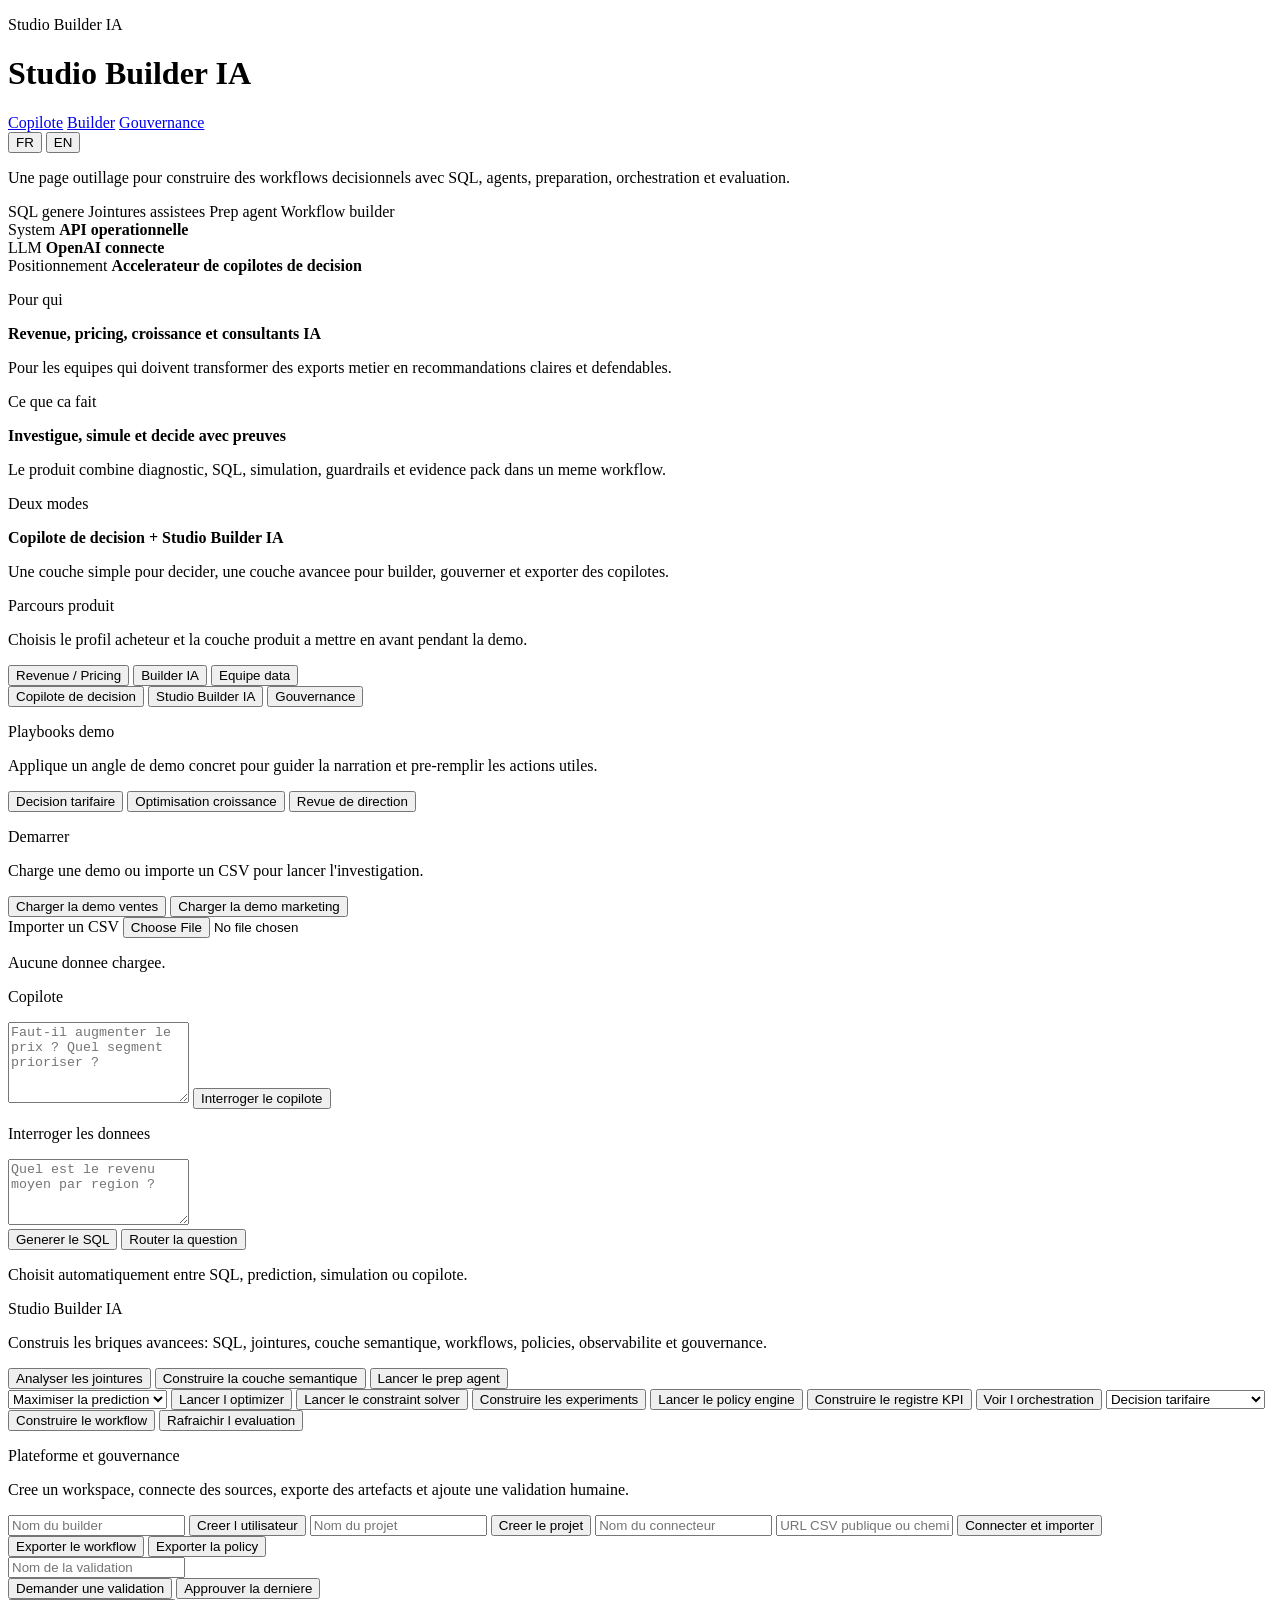
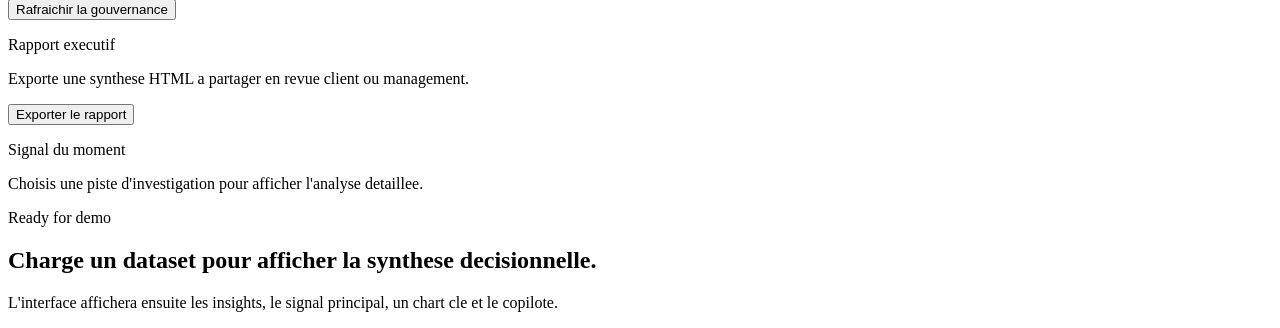
==== app/web/builder.html @ 944411c5 "Serve dedicated HTML pages for each product route" ====
<!doctype html>
<html lang="fr">
  <head>
    <meta charset="utf-8" />
    <meta name="viewport" content="width=device-width, initial-scale=1" />
    <title>AI Data Investigator</title>
    <link rel="preconnect" href="https://fonts.googleapis.com" />
    <link rel="preconnect" href="https://fonts.gstatic.com" crossorigin />
    <link href="https://fonts.googleapis.com/css2?family=Space+Grotesk:wght@400;500;700&family=IBM+Plex+Mono:wght@400;500;600&display=swap" rel="stylesheet" />
    <link rel="stylesheet" href="/static/styles.css" />
    <script src="https://cdn.plot.ly/plotly-2.35.2.min.js"></script>
  </head>
  <body data-page="builder">
    <div class="ambient ambient-a"></div>
    <div class="ambient ambient-b"></div>
    <div class="app-shell">
      <header class="hero">
        <div class="hero-top">
          <div>
            <p class="eyebrow" id="hero-eyebrow">Studio Builder IA</p>
            <h1 id="hero-title">Studio Builder IA</h1>
          </div>
          <div class="hero-top-actions">
            <nav class="page-nav" aria-label="Navigation produit">
              <a id="nav-decision" class="page-nav-link" href="/decision">Copilote</a>
              <a id="nav-builder" class="page-nav-link" href="/builder">Builder</a>
              <a id="nav-governance" class="page-nav-link" href="/gouvernance">Gouvernance</a>
            </nav>
            <div class="lang-switch">
              <button id="lang-fr" class="ghost-btn active" type="button">FR</button>
              <button id="lang-en" class="ghost-btn" type="button">EN</button>
            </div>
          </div>
        </div>
        <p id="hero-copy" class="hero-copy">
          Une page outillage pour construire des workflows decisionnels avec SQL, agents, preparation, orchestration et evaluation.
        </p>
        <div class="pill-row hero-pill-row">
          <span id="hero-usecase-1" class="pill">SQL genere</span>
          <span id="hero-usecase-2" class="pill">Jointures assistees</span>
          <span id="hero-usecase-3" class="pill">Prep agent</span>
          <span id="hero-usecase-4" class="pill">Workflow builder</span>
        </div>
        <div id="hero-band" class="hero-band">
          <div class="hero-chip">
            <span class="small-meta" id="band-status-label">System</span>
            <strong id="band-status-value">API operationnelle</strong>
          </div>
          <div class="hero-chip">
            <span class="small-meta" id="band-llm-label">LLM</span>
            <strong id="band-llm-value">OpenAI connecte</strong>
          </div>
          <div class="hero-chip">
            <span class="small-meta" id="band-mode-label">Positionnement</span>
            <strong id="band-mode-value">Accelerateur de copilotes de decision</strong>
          </div>
        </div>
        <div class="positioning-grid">
          <article class="positioning-card">
            <p class="small-meta" id="positioning-audience-kicker">Pour qui</p>
            <strong id="positioning-audience-title">Revenue, pricing, croissance et consultants IA</strong>
            <p id="positioning-audience-copy" class="panel-copy">
              Pour les equipes qui doivent transformer des exports metier en recommandations claires et defendables.
            </p>
          </article>
          <article class="positioning-card">
            <p class="small-meta" id="positioning-value-kicker">Ce que ca fait</p>
            <strong id="positioning-value-title">Investigue, simule et decide avec preuves</strong>
            <p id="positioning-value-copy" class="panel-copy">
              Le produit combine diagnostic, SQL, simulation, guardrails et evidence pack dans un meme workflow.
            </p>
          </article>
          <article class="positioning-card">
            <p class="small-meta" id="positioning-mode-kicker">Deux modes</p>
            <strong id="positioning-mode-title">Copilote de decision + Studio Builder IA</strong>
            <p id="positioning-mode-copy" class="panel-copy">
              Une couche simple pour decider, une couche avancee pour builder, gouverner et exporter des copilotes.
            </p>
          </article>
        </div>
      </header>

      <section id="workflow-strip" class="workflow-strip">
        <div id="workflow-steps" class="workflow-steps"></div>
      </section>

      <div class="layout">
        <aside class="control-panel">
          <div id="persona-panel" class="panel-card">
            <p class="panel-title" id="persona-title">Parcours produit</p>
            <p class="panel-copy" id="persona-copy">Choisis le profil acheteur et la couche produit a mettre en avant pendant la demo.</p>
            <div class="button-stack">
              <div class="mode-chip-row">
                <button id="persona-revenue" class="ghost-btn active" type="button">Revenue / Pricing</button>
                <button id="persona-builder" class="ghost-btn" type="button">Builder IA</button>
                <button id="persona-analytics" class="ghost-btn" type="button">Equipe data</button>
              </div>
              <div id="surface-mode-row" class="mode-chip-row">
                <button id="surface-decision" class="ghost-btn active" type="button">Copilote de decision</button>
                <button id="surface-builder" class="ghost-btn" type="button">Studio Builder IA</button>
                <button id="surface-governance" class="ghost-btn" type="button">Gouvernance</button>
              </div>
            </div>
            <div id="persona-brief" class="answer-card"></div>
          </div>

          <div id="playbook-panel" class="panel-card">
            <p class="panel-title" id="playbook-title">Playbooks demo</p>
            <p class="panel-copy" id="playbook-copy">Applique un angle de demo concret pour guider la narration et pre-remplir les actions utiles.</p>
            <div class="button-stack">
              <button id="playbook-pricing" class="secondary-btn" type="button">Decision tarifaire</button>
              <button id="playbook-growth" class="ghost-btn" type="button">Optimisation croissance</button>
              <button id="playbook-exec" class="ghost-btn" type="button">Revue de direction</button>
            </div>
          </div>

          <div id="controls-panel" class="panel-card">
            <p class="panel-title" id="controls-title">Demarrer</p>
            <p class="panel-copy" id="controls-copy">Charge une demo ou importe un CSV pour lancer l'investigation.</p>
            <div class="button-stack">
              <button id="load-sales" class="primary-btn" type="button">Charger la demo ventes</button>
              <button id="load-marketing" class="secondary-btn" type="button">Charger la demo marketing</button>
            </div>
            <label class="upload-label" id="upload-label" for="file-input">Importer un CSV</label>
            <input id="file-input" type="file" accept=".csv" />
            <p id="status" class="status-line">Aucune donnee chargee.</p>
          </div>

          <div id="copilot-panel" class="panel-card">
            <p class="panel-title" id="copilot-title">Copilote</p>
            <textarea id="question-input" rows="5" placeholder="Faut-il augmenter le prix ? Quel segment prioriser ?"></textarea>
            <button id="ask-copilot" class="primary-btn" type="button">Interroger le copilote</button>
          </div>

          <div id="query-panel" class="panel-card">
            <p class="panel-title" id="query-title">Interroger les donnees</p>
            <textarea id="sql-question-input" rows="4" placeholder="Quel est le revenu moyen par region ?"></textarea>
            <div class="button-stack">
              <button id="run-sql-query" class="secondary-btn" type="button">Generer le SQL</button>
              <button id="route-query" class="ghost-btn" type="button">Router la question</button>
            </div>
            <p id="query-router-copy" class="panel-copy">Choisit automatiquement entre SQL, prediction, simulation ou copilote.</p>
          </div>

          <div id="builder-panel" class="panel-card">
            <p class="panel-title" id="builder-studio-title">Studio Builder IA</p>
            <p class="panel-copy" id="builder-studio-copy">Construis les briques avancees: SQL, jointures, couche semantique, workflows, policies, observabilite et gouvernance.</p>
            <div class="button-stack">
              <button id="run-join-assistant" class="secondary-btn" type="button">Analyser les jointures</button>
              <button id="run-semantic-layer" class="ghost-btn" type="button">Construire la couche semantique</button>
              <button id="run-prep-agent" class="ghost-btn" type="button">Lancer le prep agent</button>
            </div>
            <select id="optimizer-objective-select">
              <option value="maximize_prediction">Maximiser la prediction</option>
              <option value="maximize_efficiency">Maximiser l efficience</option>
            </select>
            <button id="run-quant-optimizer" class="secondary-btn" type="button">Lancer l optimizer</button>
            <button id="run-constraint-solver" class="ghost-btn" type="button">Lancer le constraint solver</button>
            <button id="run-experiment-designer" class="ghost-btn" type="button">Construire les experiments</button>
            <button id="run-policy-engine" class="ghost-btn" type="button">Lancer le policy engine</button>
            <button id="run-semantic-kpi-registry" class="ghost-btn" type="button">Construire le registre KPI</button>
            <button id="run-orchestration-view" class="ghost-btn" type="button">Voir l orchestration</button>
            <select id="workflow-goal-select">
              <option value="pricing_decision">Decision tarifaire</option>
              <option value="diagnosis">Diagnostic</option>
              <option value="marketing_optimization">Optimisation marketing</option>
              <option value="segment_prioritization">Priorisation segment</option>
            </select>
            <button id="run-workflow-builder" class="primary-btn" type="button">Construire le workflow</button>
            <button id="run-evaluation-console" class="ghost-btn" type="button">Rafraichir l evaluation</button>
          </div>

          <div id="platform-panel" class="panel-card">
            <p class="panel-title" id="platform-title">Plateforme et gouvernance</p>
            <p class="panel-copy" id="platform-copy">Cree un workspace, connecte des sources, exporte des artefacts et ajoute une validation humaine.</p>
            <input id="workspace-owner-input" type="text" placeholder="Nom du builder" />
            <button id="create-user" class="ghost-btn" type="button">Creer l utilisateur</button>
            <input id="project-name-input" type="text" placeholder="Nom du projet" />
            <button id="create-project" class="ghost-btn" type="button">Creer le projet</button>
            <input id="connector-name-input" type="text" placeholder="Nom du connecteur" />
            <input id="connector-url-input" type="text" placeholder="URL CSV publique ou chemin sqlite" />
            <button id="connect-import-csv" class="secondary-btn" type="button">Connecter et importer</button>
            <div class="button-stack">
              <button id="export-workflow-artifact" class="ghost-btn" type="button">Exporter le workflow</button>
              <button id="export-policy-artifact" class="ghost-btn" type="button">Exporter la policy</button>
            </div>
            <input id="approval-title-input" type="text" placeholder="Nom de la validation" />
            <div class="button-stack">
              <button id="request-approval" class="ghost-btn" type="button">Demander une validation</button>
              <button id="approve-latest" class="ghost-btn" type="button">Approuver la derniere</button>
            </div>
            <button id="refresh-platform" class="ghost-btn" type="button">Rafraichir la gouvernance</button>
          </div>

          <div id="export-panel" class="panel-card">
            <p class="panel-title" id="export-title">Rapport executif</p>
            <p class="panel-copy" id="export-copy">Exporte une synthese HTML a partager en revue client ou management.</p>
            <button id="export-report" class="secondary-btn" type="button">Exporter le rapport</button>
          </div>

          <div id="analysis-panel" class="panel-card">
            <p class="panel-title" id="analysis-title">Signal du moment</p>
            <div id="focused-analysis" class="stack">
              <div class="answer-card" id="focused-analysis-empty">Choisis une piste d'investigation pour afficher l'analyse detaillee.</div>
            </div>
          </div>
        </aside>

        <main class="content">
          <section id="empty-state" class="panel-card empty-state">
            <p class="eyebrow" id="empty-eyebrow">Ready for demo</p>
            <h2 id="empty-title">Charge un dataset pour afficher la synthese decisionnelle.</h2>
            <p id="empty-copy">
              L'interface affichera ensuite les insights, le signal principal, un chart cle et le copilote.
            </p>
          </section>

          <section id="dashboard-tabs" class="dashboard-tabs" hidden>
            <div id="dashboard-tab-group" class="dashboard-tab-group">
              <button id="dashboard-tab-decision" class="ghost-btn active" type="button">Copilote de decision</button>
              <button id="dashboard-tab-builder" class="ghost-btn" type="button">Studio Builder IA</button>
              <button id="dashboard-tab-governance" class="ghost-btn" type="button">Gouvernance</button>
            </div>
            <div id="dashboard-mode-summary" class="dashboard-mode-summary">
              <span class="small-meta" id="dashboard-mode-label">Vue active</span>
              <strong id="dashboard-mode-title">Copilote de decision</strong>
              <p id="dashboard-mode-copy" class="panel-copy">Vue dirigeant pour comprendre quoi faire, pourquoi, et avec quel niveau de confiance.</p>
            </div>
          </section>

          <section id="content-tabs" class="content-tabs" hidden></section>

          <section id="dashboard" class="dashboard" hidden>
            <section id="section-decision-summary" class="decision-shell surface-decision">
              <div class="section-head">
                <p class="eyebrow" id="decision-kicker">Synthese de decision</p>
                <h2 id="decision-title">Synthese decisionnelle</h2>
                <p id="decision-subtitle" class="section-copy">
                  Les 5 messages a retenir pour comprendre quoi faire, pourquoi, et avec quel niveau de confiance.
                </p>
              </div>
              <div id="decision-cards" class="decision-grid"></div>
            </section>

            <section id="section-confidence" class="panel-card surface-decision">
              <div class="section-head">
                <p class="eyebrow" id="confidence-kicker">Confiance</p>
                <h2 id="confidence-title">Confiance et limites</h2>
              </div>
              <div id="confidence-grid" class="confidence-grid"></div>
            </section>

            <section id="section-snapshot" class="panel-card surface-decision surface-builder surface-governance">
              <div class="section-head">
                <p class="eyebrow" id="snapshot-kicker">Vue business</p>
                <h2 id="snapshot-title">Vue d'ensemble</h2>
              </div>
              <div id="dataset-metrics" class="metric-grid"></div>
              <details class="details-block">
                <summary id="preview-summary">Apercu des donnees</summary>
                <div class="table-wrap">
                  <table id="preview-table"></table>
                </div>
              </details>
            </section>

            <section id="section-insights" class="panel-card surface-decision">
              <div class="section-head">
                <p class="eyebrow" id="insights-kicker">Ce qui compte maintenant</p>
                <h2 id="insights-title">Insights prioritaires</h2>
              </div>
              <div id="insights-grid" class="insight-grid"></div>
            </section>

            <section id="section-suggestions" class="panel-card surface-decision">
              <div class="section-head">
                <p class="eyebrow" id="suggestions-kicker">Pistes d investigation</p>
                <h2 id="suggestions-title">Ou investiguer ensuite</h2>
              </div>
              <div id="suggestions-grid" class="suggestion-grid"></div>
            </section>

            <section id="section-charts" class="panel-card surface-decision">
              <div class="section-head">
                <p class="eyebrow" id="chart-kicker">Graphiques cles</p>
                <h2 id="chart-title">Signal principal</h2>
              </div>
              <div class="chart-grid">
                <div>
                  <div id="chart-story" class="story-box"></div>
                  <div id="chart-host" class="chart-host"></div>
                </div>
                <div>
                  <div id="chart-story-secondary" class="story-box"></div>
                  <div id="chart-host-secondary" class="chart-host"></div>
                </div>
              </div>
            </section>

            <section id="section-prediction" class="panel-card surface-decision surface-builder">
              <div class="section-head">
                <p class="eyebrow" id="prediction-kicker">Prediction</p>
                <h2 id="prediction-title">Moteur predictif</h2>
              </div>
              <div class="prediction-row">
                <select id="target-select"></select>
                <button id="train-model" class="secondary-btn" type="button">Entrainer le modele</button>
              </div>
              <div id="training-summary" class="stack"></div>
            </section>

            <section id="section-simulation" class="panel-card surface-decision surface-builder">
              <div class="section-head">
                <p class="eyebrow" id="simulation-kicker">Simulation de scenario</p>
                <h2 id="simulation-title">Simulation guidee</h2>
              </div>
              <div class="prediction-row">
                <button id="run-guided-simulation" class="secondary-btn" type="button">Lancer le scenario guide</button>
                <div id="simulation-status" class="small-meta"></div>
              </div>
              <div id="simulation-summary" class="stack"></div>
            </section>

            <section id="section-engine" class="panel-card surface-decision surface-builder">
              <div class="section-head">
                <p class="eyebrow" id="engine-kicker">Moteur de decision</p>
                <h2 id="engine-title">Moteur de decision</h2>
                <p id="engine-copy" class="section-copy">Compare deux scenarios, visualise le risque et fais remonter la meilleure action.</p>
              </div>
              <div class="builder-toolbar">
                <select id="baseline-mode-select"></select>
                <input id="reference-index-input" type="number" min="0" step="1" value="0" />
                <button id="prepare-decision-engine" class="secondary-btn" type="button">Preparer les controles</button>
              </div>
              <div id="decision-builder" class="stack"></div>
              <button id="run-decision-engine" class="primary-btn" type="button">Lancer le moteur de decision</button>
              <div id="decision-result" class="stack"></div>
            </section>

            <section id="section-actions" class="panel-card surface-decision">
              <div class="section-head">
                <p class="eyebrow" id="actions-kicker">Actions recommandees</p>
                <h2 id="actions-title">Actions recommandees</h2>
              </div>
              <div id="actions-grid" class="insight-grid"></div>
            </section>

            <section id="section-copilot" class="panel-card surface-decision">
              <div class="section-head">
                <p class="eyebrow" id="copilot-result-kicker">Reponse du copilote</p>
                <h2 id="copilot-result-title">Reponse du copilote</h2>
              </div>
              <div id="copilot-answer" class="stack"></div>
            </section>

            <section id="section-query" class="panel-card surface-builder">
              <div class="section-head">
                <p class="eyebrow" id="query-kicker">AI Builder</p>
                <h2 id="query-result-title">Question metier vers SQL</h2>
              </div>
              <div class="result-toolbar">
                <button id="explain-sql" class="ghost-btn" type="button">Expliquer ce SQL</button>
                <button id="export-query-csv" class="ghost-btn" type="button">Exporter CSV</button>
              </div>
              <div id="query-result" class="stack"></div>
              <div class="section-head history-head">
                <p class="eyebrow" id="query-history-kicker">Historique</p>
                <h3 id="query-history-title">Historique des requetes</h3>
              </div>
              <div id="query-history" class="history-list"></div>
              <div class="section-head history-head">
                <p class="eyebrow" id="builder-ops-kicker">Operations du builder</p>
                <h3 id="builder-ops-title">Pilotage AI Builder</h3>
              </div>
              <div id="builder-ops" class="metric-grid"></div>
            </section>

            <section id="section-builder-studio" class="panel-card surface-builder">
              <div class="section-head">
                <p class="eyebrow" id="builder-studio-kicker">Studio Builder IA</p>
                <h2 id="builder-studio-result-title">Briques du builder</h2>
              </div>
              <div id="builder-studio-grid" class="suggestion-grid builder-grid">
                <div id="join-assistant-result" class="stack"></div>
                <div id="semantic-layer-result" class="stack"></div>
                <div id="prep-agent-result" class="stack"></div>
                <div id="workflow-builder-result" class="stack"></div>
                <div id="quant-optimizer-result" class="stack"></div>
                <div id="observability-result" class="stack"></div>
                <div id="constraint-solver-result" class="stack"></div>
                <div id="experiment-designer-result" class="stack"></div>
                <div id="evaluation-console-result" class="stack"></div>
                <div id="policy-engine-result" class="stack"></div>
                <div id="semantic-kpi-registry-result" class="stack"></div>
                <div id="orchestration-view-result" class="stack"></div>
              </div>
            </section>

            <section id="section-platform" class="panel-card surface-builder surface-governance">
              <div class="section-head">
                <p class="eyebrow" id="platform-kicker">Plateforme</p>
                <h2 id="platform-result-title">Espace de travail et gouvernance</h2>
              </div>
              <div id="platform-overview-grid" class="suggestion-grid builder-grid">
                <div id="workspace-result" class="stack"></div>
                <div id="connector-platform-result" class="stack"></div>
                <div id="artifact-export-result" class="stack"></div>
                <div id="approval-result" class="stack"></div>
              </div>
            </section>

            <section id="section-evidence" class="panel-card surface-decision surface-builder surface-governance">
              <div class="section-head">
                <p class="eyebrow" id="evidence-kicker">Pack de preuves</p>
                <h2 id="evidence-title">Pack de preuves</h2>
              </div>
              <details class="details-block">
                <summary id="evidence-summary">Afficher les signaux utilises</summary>
                <div id="evidence-pack" class="evidence-grid"></div>
              </details>
            </section>
          </section>
        </main>
      </div>
    </div>

    <script src="/static/app.js"></script>
  </body>
</html>
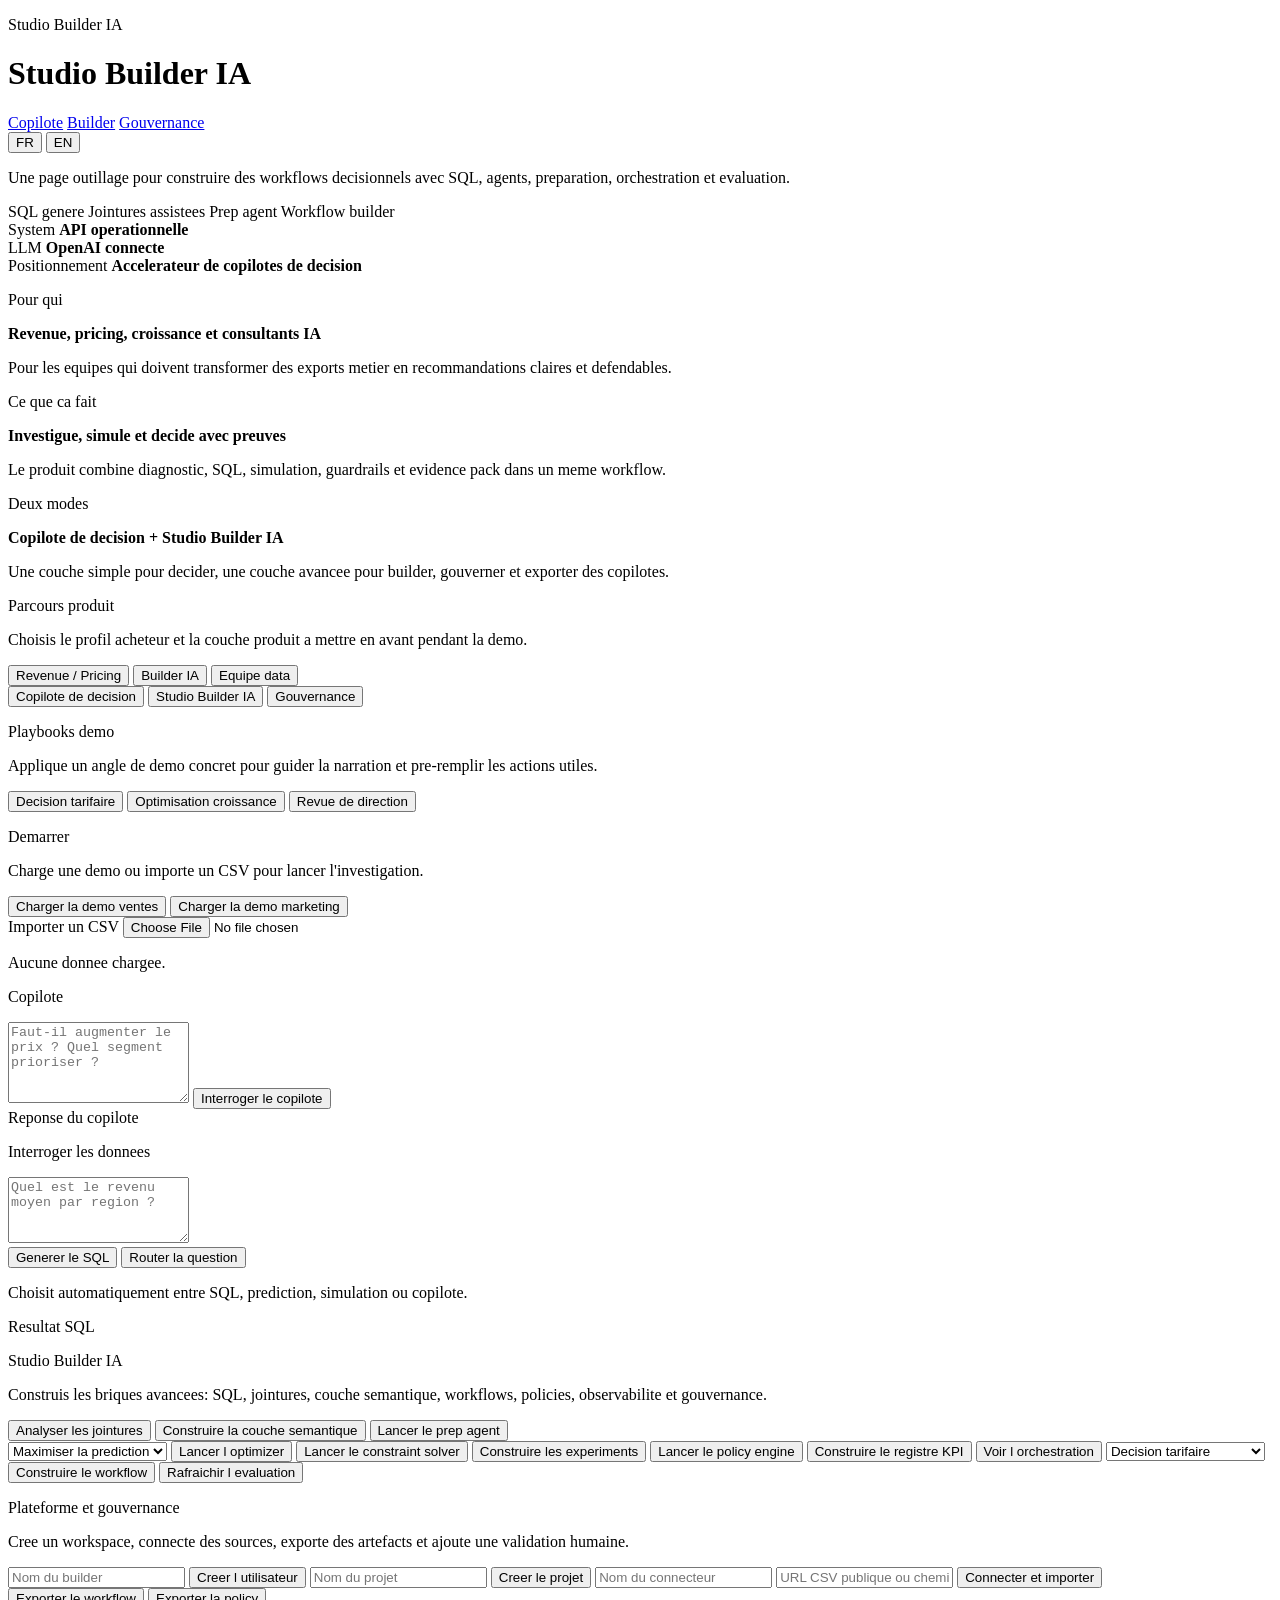
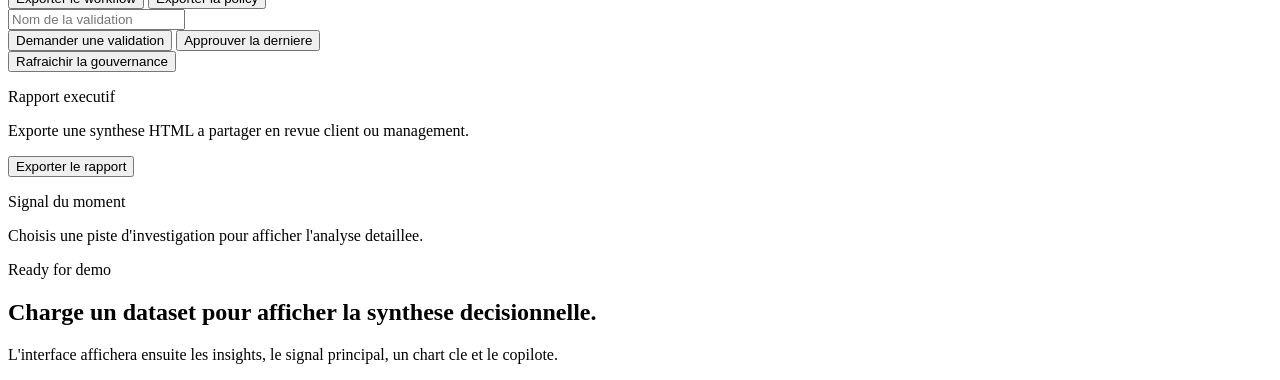
==== commit c0faec51: "Show inline query and copilot feedback" ====
--- a/app/web/builder.html
+++ b/app/web/builder.html
@@ -130,6 +130,10 @@
             <p class="panel-title" id="copilot-title">Copilote</p>
             <textarea id="question-input" rows="5" placeholder="Faut-il augmenter le prix ? Quel segment prioriser ?"></textarea>
             <button id="ask-copilot" class="primary-btn" type="button">Interroger le copilote</button>
+            <div id="copilot-feedback" class="inline-feedback stack">
+              <div class="small-meta" id="copilot-feedback-label">Reponse du copilote</div>
+              <div id="copilot-answer-inline" class="stack"></div>
+            </div>
           </div>
 
           <div id="query-panel" class="panel-card">
@@ -140,6 +144,11 @@
               <button id="route-query" class="ghost-btn" type="button">Router la question</button>
             </div>
             <p id="query-router-copy" class="panel-copy">Choisit automatiquement entre SQL, prediction, simulation ou copilote.</p>
+            <div id="query-feedback" class="inline-feedback stack">
+              <div class="small-meta" id="query-feedback-label">Resultat SQL</div>
+              <div id="query-result-inline" class="stack"></div>
+              <div id="query-history-inline" class="history-list"></div>
+            </div>
           </div>
 
           <div id="builder-panel" class="panel-card">
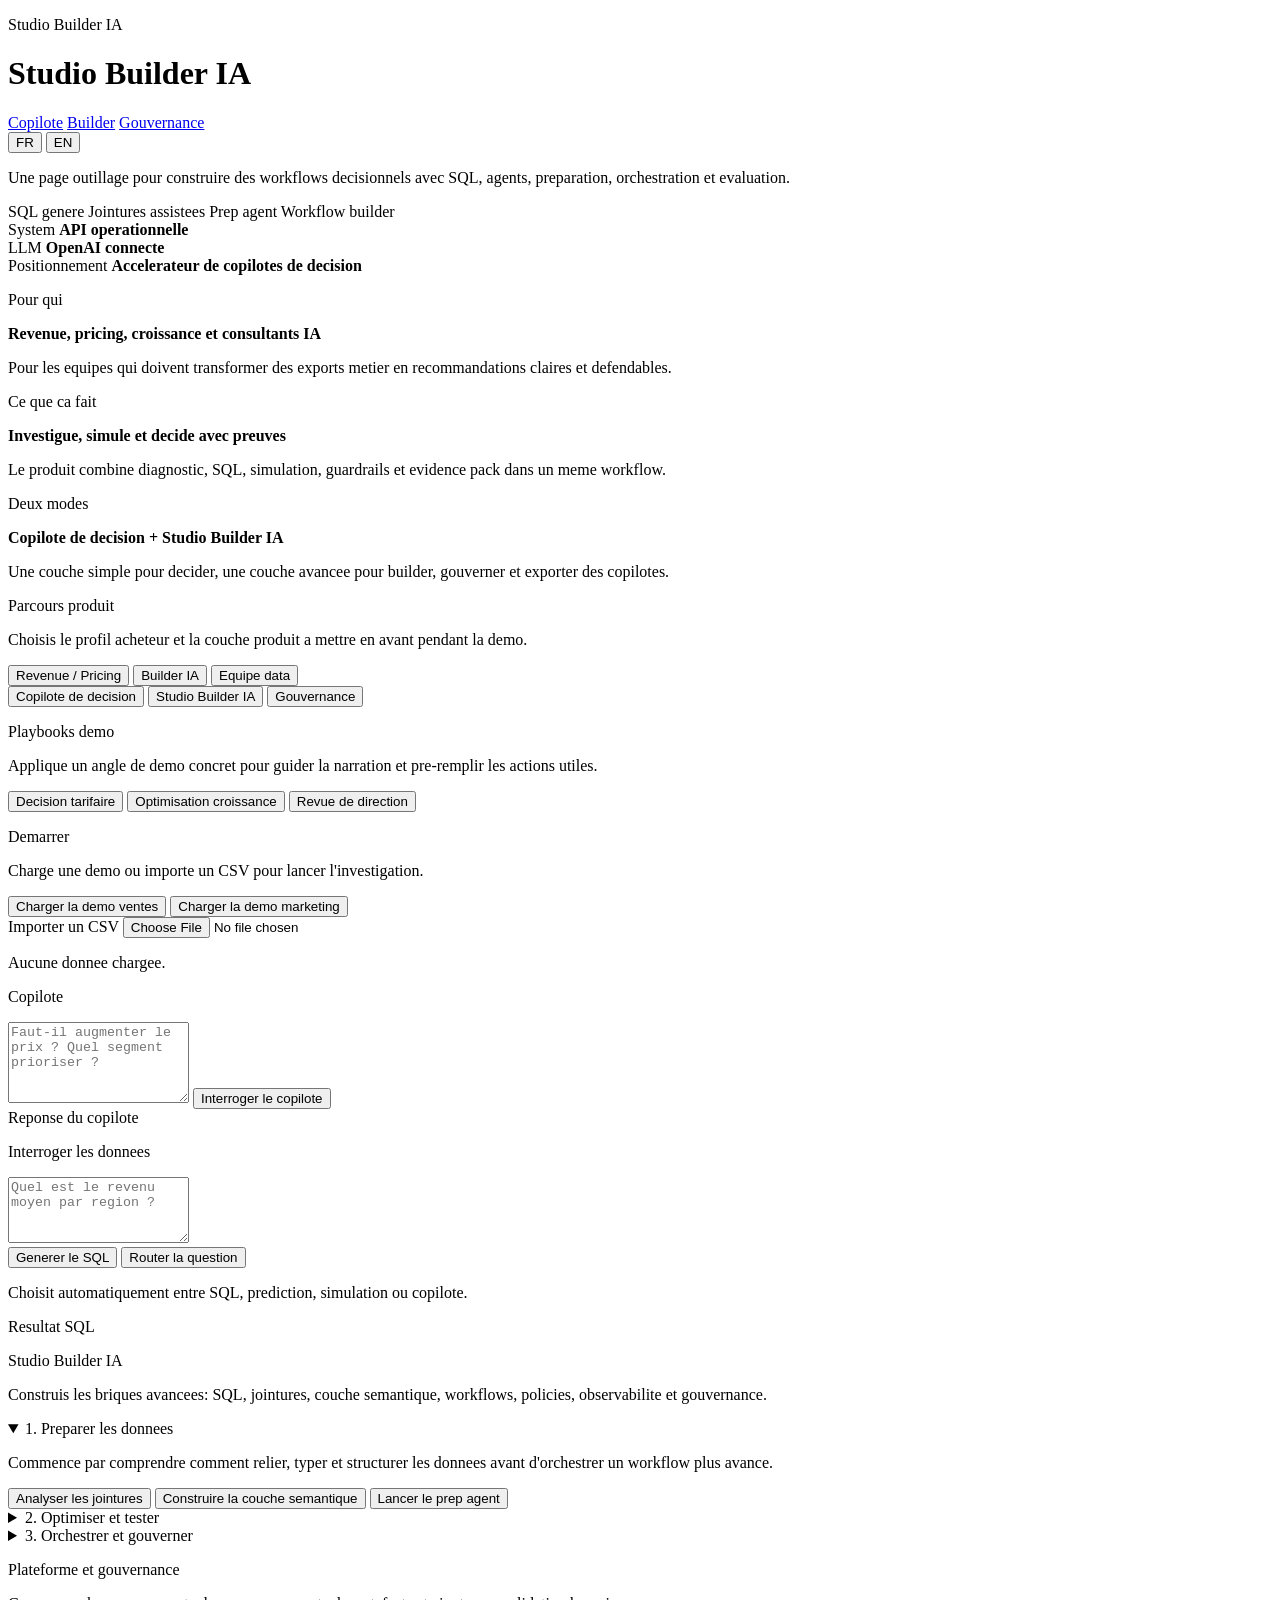
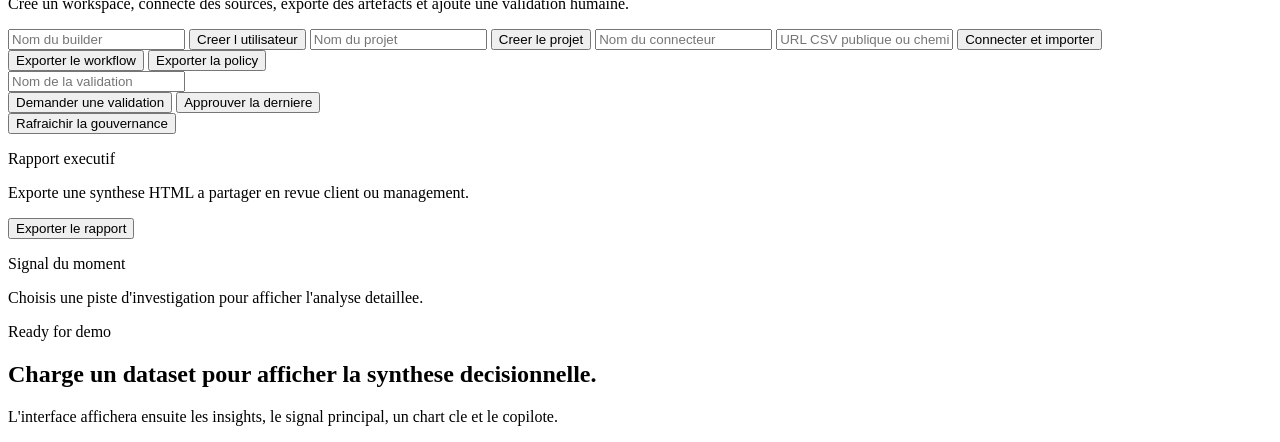
==== commit ad4e2695: "Simplify builder action panel" ====
--- a/app/web/builder.html
+++ b/app/web/builder.html
@@ -7,7 +7,7 @@
     <link rel="preconnect" href="https://fonts.googleapis.com" />
     <link rel="preconnect" href="https://fonts.gstatic.com" crossorigin />
     <link href="https://fonts.googleapis.com/css2?family=Space+Grotesk:wght@400;500;700&family=IBM+Plex+Mono:wght@400;500;600&display=swap" rel="stylesheet" />
-    <link rel="stylesheet" href="/static/styles.css" />
+    <link rel="stylesheet" href="/static/styles.css?v=20260327-1" />
     <script src="https://cdn.plot.ly/plotly-2.35.2.min.js"></script>
   </head>
   <body data-page="builder">
@@ -154,29 +154,55 @@
           <div id="builder-panel" class="panel-card">
             <p class="panel-title" id="builder-studio-title">Studio Builder IA</p>
             <p class="panel-copy" id="builder-studio-copy">Construis les briques avancees: SQL, jointures, couche semantique, workflows, policies, observabilite et gouvernance.</p>
-            <div class="button-stack">
-              <button id="run-join-assistant" class="secondary-btn" type="button">Analyser les jointures</button>
-              <button id="run-semantic-layer" class="ghost-btn" type="button">Construire la couche semantique</button>
-              <button id="run-prep-agent" class="ghost-btn" type="button">Lancer le prep agent</button>
-            </div>
-            <select id="optimizer-objective-select">
-              <option value="maximize_prediction">Maximiser la prediction</option>
-              <option value="maximize_efficiency">Maximiser l efficience</option>
-            </select>
-            <button id="run-quant-optimizer" class="secondary-btn" type="button">Lancer l optimizer</button>
-            <button id="run-constraint-solver" class="ghost-btn" type="button">Lancer le constraint solver</button>
-            <button id="run-experiment-designer" class="ghost-btn" type="button">Construire les experiments</button>
-            <button id="run-policy-engine" class="ghost-btn" type="button">Lancer le policy engine</button>
-            <button id="run-semantic-kpi-registry" class="ghost-btn" type="button">Construire le registre KPI</button>
-            <button id="run-orchestration-view" class="ghost-btn" type="button">Voir l orchestration</button>
-            <select id="workflow-goal-select">
-              <option value="pricing_decision">Decision tarifaire</option>
-              <option value="diagnosis">Diagnostic</option>
-              <option value="marketing_optimization">Optimisation marketing</option>
-              <option value="segment_prioritization">Priorisation segment</option>
-            </select>
-            <button id="run-workflow-builder" class="primary-btn" type="button">Construire le workflow</button>
-            <button id="run-evaluation-console" class="ghost-btn" type="button">Rafraichir l evaluation</button>
+            <div class="builder-group-list">
+              <details class="details-block builder-group" open>
+                <summary>1. Preparer les donnees</summary>
+                <p class="panel-copy">Commence par comprendre comment relier, typer et structurer les donnees avant d'orchestrer un workflow plus avance.</p>
+                <div class="button-stack">
+                  <button id="run-join-assistant" class="secondary-btn" type="button">Analyser les jointures</button>
+                  <button id="run-semantic-layer" class="ghost-btn" type="button">Construire la couche semantique</button>
+                  <button id="run-prep-agent" class="ghost-btn" type="button">Lancer le prep agent</button>
+                </div>
+              </details>
+
+              <details class="details-block builder-group">
+                <summary>2. Optimiser et tester</summary>
+                <p class="panel-copy">Choisis un objectif, puis lance les briques quantitatives et experimentales adaptees.</p>
+                <div class="builder-inline-field">
+                  <label class="small-meta" for="optimizer-objective-select">Objectif d'optimisation</label>
+                  <select id="optimizer-objective-select">
+                    <option value="maximize_prediction">Maximiser la prediction</option>
+                    <option value="maximize_efficiency">Maximiser l efficience</option>
+                  </select>
+                </div>
+                <div class="button-stack">
+                  <button id="run-quant-optimizer" class="secondary-btn" type="button">Lancer l optimizer</button>
+                  <button id="run-constraint-solver" class="ghost-btn" type="button">Lancer le constraint solver</button>
+                  <button id="run-experiment-designer" class="ghost-btn" type="button">Construire les experiments</button>
+                </div>
+              </details>
+
+              <details class="details-block builder-group">
+                <summary>3. Orchestrer et gouverner</summary>
+                <p class="panel-copy">Construit un workflow orienté cas d'usage, puis complète-le avec policy, KPI, orchestration et evaluation.</p>
+                <div class="builder-inline-field">
+                  <label class="small-meta" for="workflow-goal-select">Cas d'usage cible</label>
+                  <select id="workflow-goal-select">
+                    <option value="pricing_decision">Decision tarifaire</option>
+                    <option value="diagnosis">Diagnostic</option>
+                    <option value="marketing_optimization">Optimisation marketing</option>
+                    <option value="segment_prioritization">Priorisation segment</option>
+                  </select>
+                </div>
+                <div class="button-stack">
+                  <button id="run-workflow-builder" class="primary-btn" type="button">Construire le workflow</button>
+                  <button id="run-policy-engine" class="ghost-btn" type="button">Lancer le policy engine</button>
+                  <button id="run-semantic-kpi-registry" class="ghost-btn" type="button">Construire le registre KPI</button>
+                  <button id="run-orchestration-view" class="ghost-btn" type="button">Voir l orchestration</button>
+                  <button id="run-evaluation-console" class="ghost-btn" type="button">Rafraichir l evaluation</button>
+                </div>
+              </details>
+            </div>
           </div>
 
           <div id="platform-panel" class="panel-card">
@@ -433,6 +459,6 @@
       </div>
     </div>
 
-    <script src="/static/app.js"></script>
+    <script src="/static/app.js?v=20260327-1"></script>
   </body>
 </html>
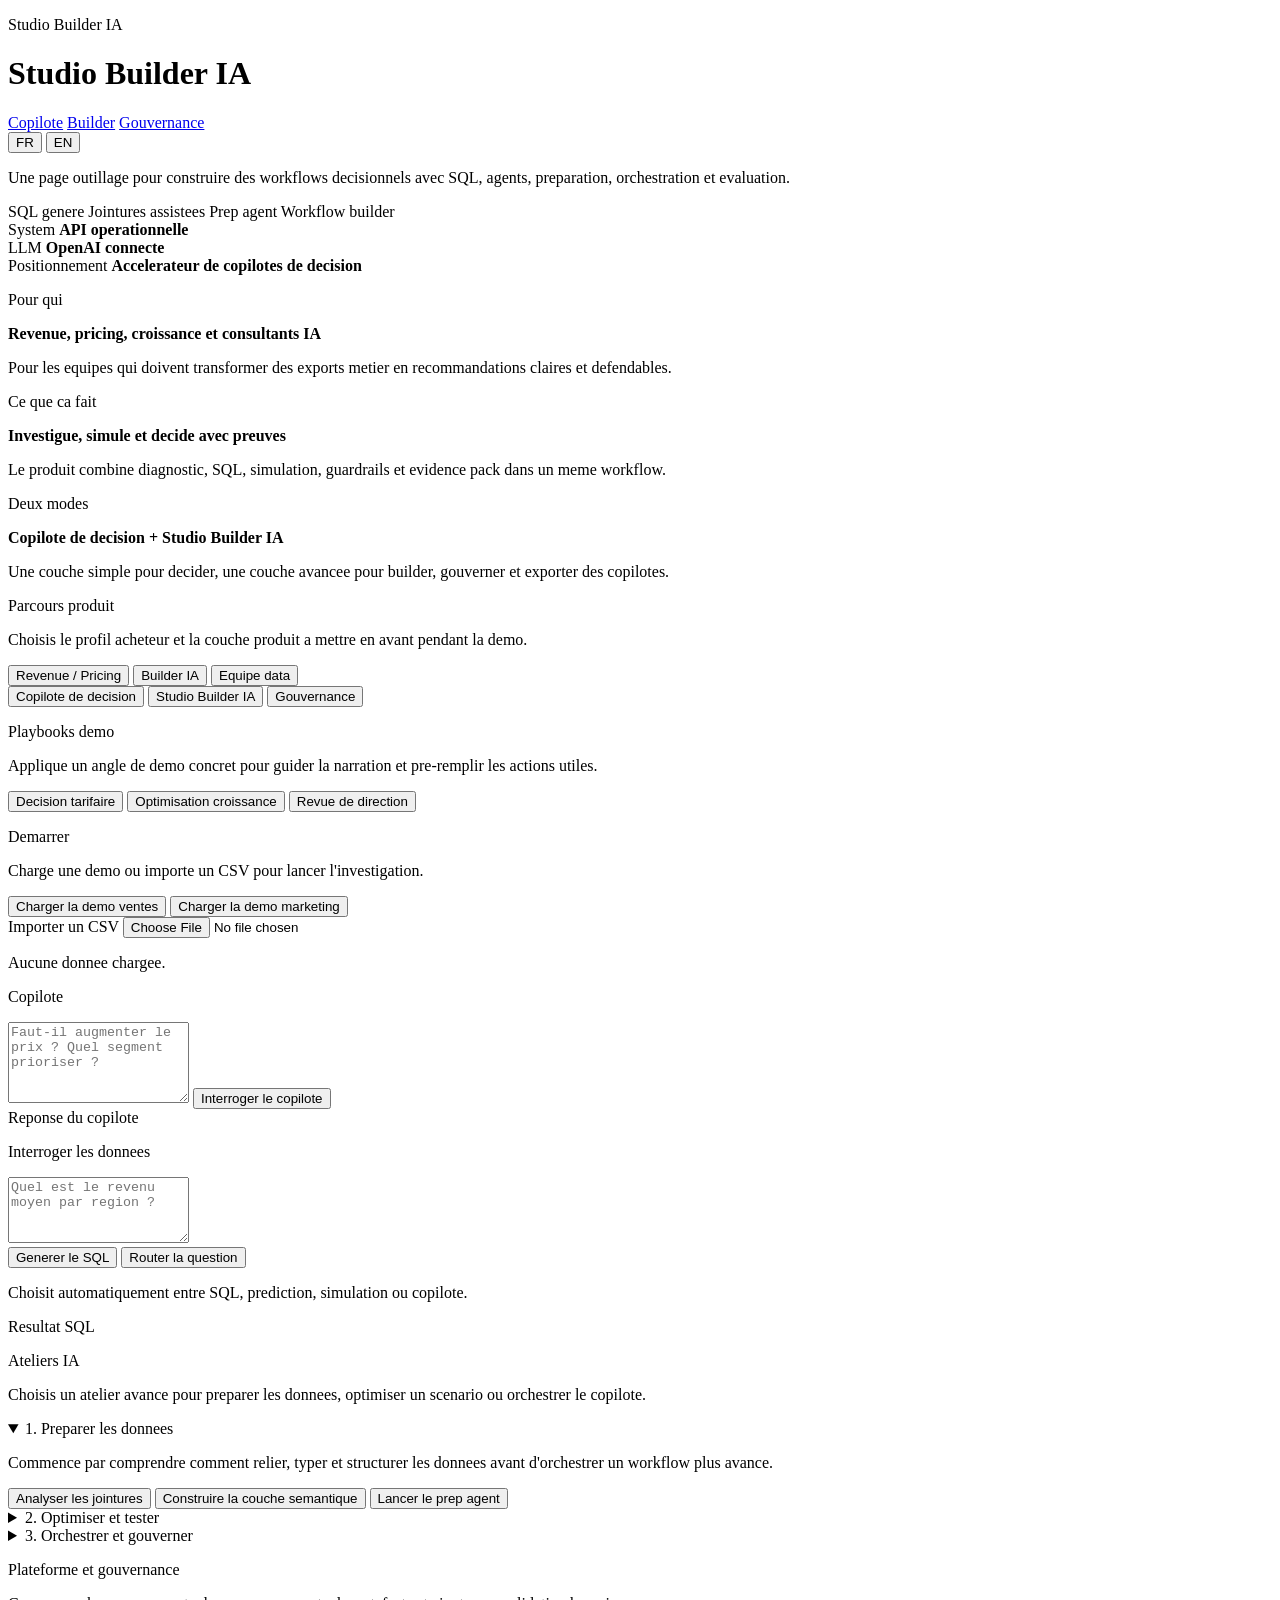
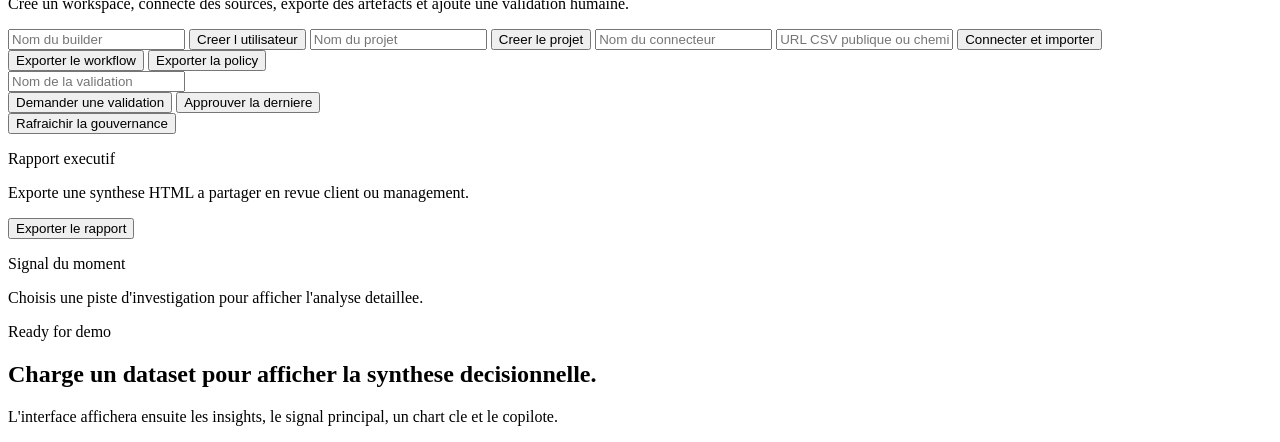
==== commit f4de1151: "Clarify builder studio terminology" ====
--- a/app/web/builder.html
+++ b/app/web/builder.html
@@ -152,8 +152,8 @@
           </div>
 
           <div id="builder-panel" class="panel-card">
-            <p class="panel-title" id="builder-studio-title">Studio Builder IA</p>
-            <p class="panel-copy" id="builder-studio-copy">Construis les briques avancees: SQL, jointures, couche semantique, workflows, policies, observabilite et gouvernance.</p>
+            <p class="panel-title" id="builder-studio-title">Ateliers IA</p>
+            <p class="panel-copy" id="builder-studio-copy">Choisis un atelier avance pour preparer les donnees, optimiser un scenario ou orchestrer le copilote.</p>
             <div class="builder-group-list">
               <details class="details-block builder-group" open>
                 <summary>1. Preparer les donnees</summary>
@@ -412,8 +412,8 @@
 
             <section id="section-builder-studio" class="panel-card surface-builder">
               <div class="section-head">
-                <p class="eyebrow" id="builder-studio-kicker">Studio Builder IA</p>
-                <h2 id="builder-studio-result-title">Briques du builder</h2>
+                <p class="eyebrow" id="builder-studio-kicker">Modules avances</p>
+                <h2 id="builder-studio-result-title">Resultats des ateliers</h2>
               </div>
               <div id="builder-studio-grid" class="suggestion-grid builder-grid">
                 <div id="join-assistant-result" class="stack"></div>
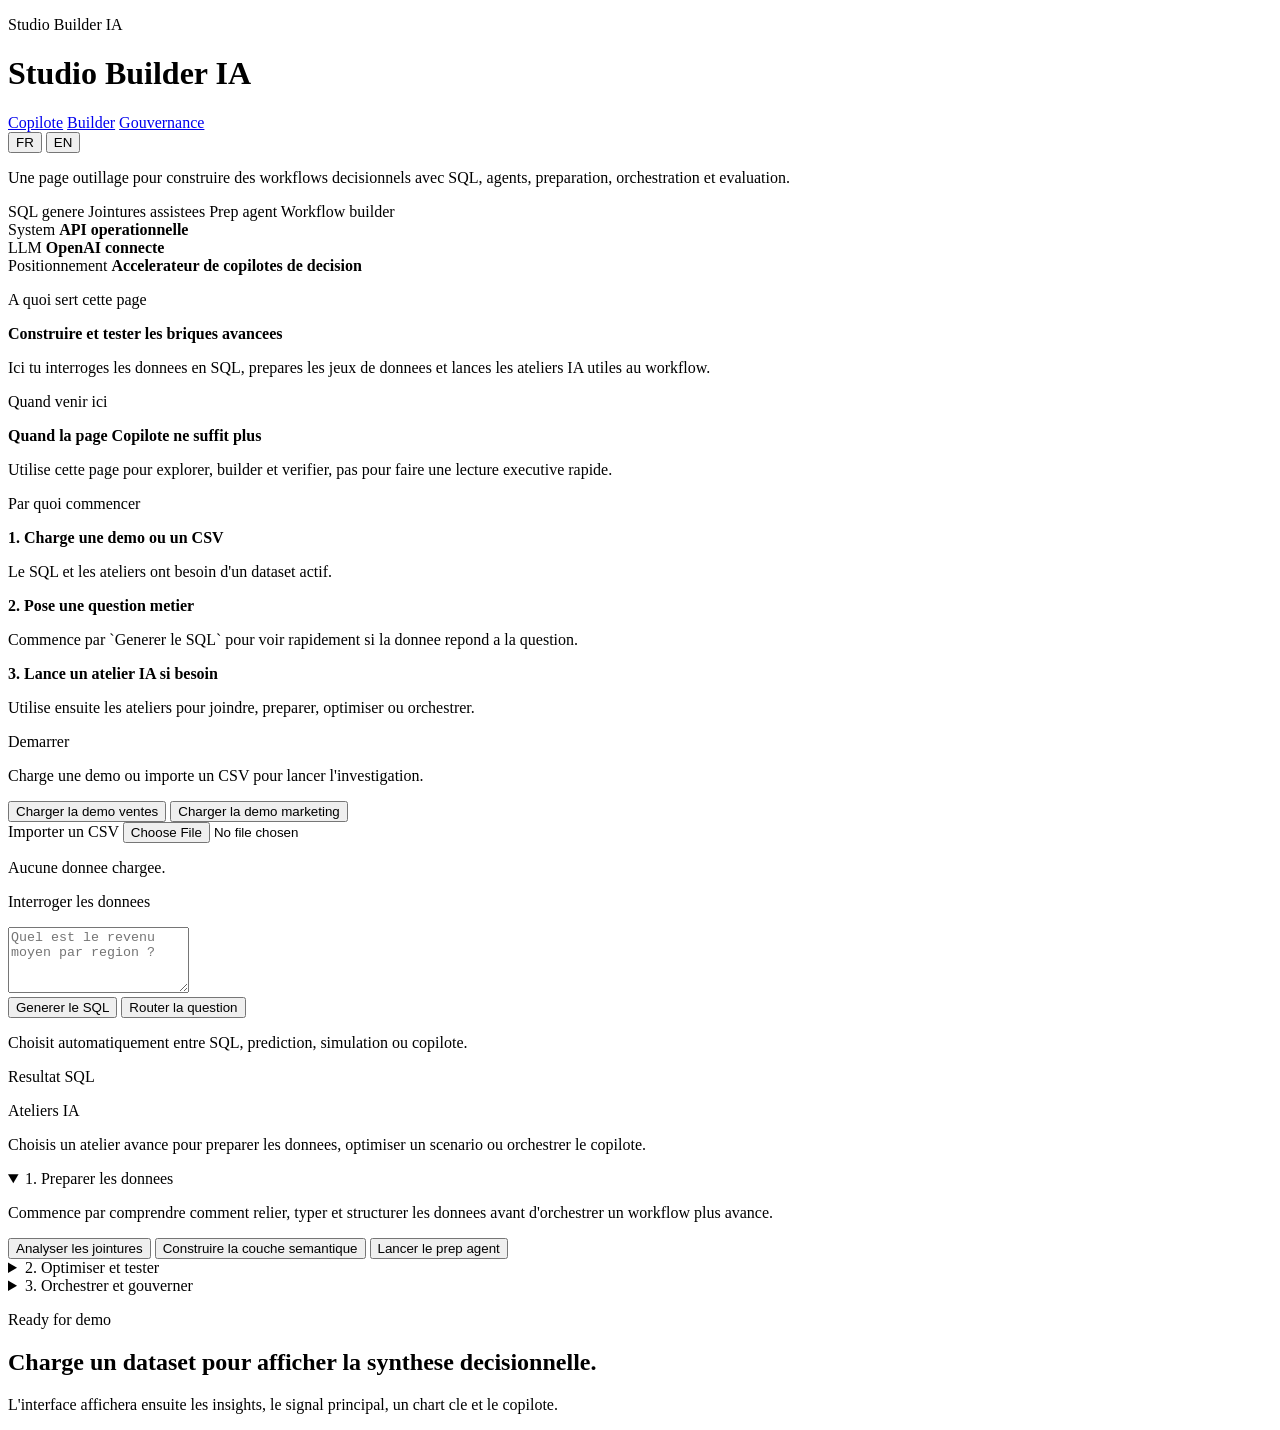
==== commit d2f87583: "Simplify route-specific page guidance" ====
--- a/app/web/builder.html
+++ b/app/web/builder.html
@@ -57,60 +57,39 @@
         </div>
         <div class="positioning-grid">
           <article class="positioning-card">
-            <p class="small-meta" id="positioning-audience-kicker">Pour qui</p>
-            <strong id="positioning-audience-title">Revenue, pricing, croissance et consultants IA</strong>
-            <p id="positioning-audience-copy" class="panel-copy">
-              Pour les equipes qui doivent transformer des exports metier en recommandations claires et defendables.
+            <p class="small-meta">A quoi sert cette page</p>
+            <strong>Construire et tester les briques avancees</strong>
+            <p class="panel-copy">
+              Ici tu interroges les donnees en SQL, prepares les jeux de donnees et lances les ateliers IA utiles au workflow.
             </p>
           </article>
           <article class="positioning-card">
-            <p class="small-meta" id="positioning-value-kicker">Ce que ca fait</p>
-            <strong id="positioning-value-title">Investigue, simule et decide avec preuves</strong>
-            <p id="positioning-value-copy" class="panel-copy">
-              Le produit combine diagnostic, SQL, simulation, guardrails et evidence pack dans un meme workflow.
-            </p>
-          </article>
-          <article class="positioning-card">
-            <p class="small-meta" id="positioning-mode-kicker">Deux modes</p>
-            <strong id="positioning-mode-title">Copilote de decision + Studio Builder IA</strong>
-            <p id="positioning-mode-copy" class="panel-copy">
-              Une couche simple pour decider, une couche avancee pour builder, gouverner et exporter des copilotes.
+            <p class="small-meta">Quand venir ici</p>
+            <strong>Quand la page Copilote ne suffit plus</strong>
+            <p class="panel-copy">
+              Utilise cette page pour explorer, builder et verifier, pas pour faire une lecture executive rapide.
             </p>
           </article>
         </div>
       </header>
 
-      <section id="workflow-strip" class="workflow-strip">
-        <div id="workflow-steps" class="workflow-steps"></div>
-      </section>
-
       <div class="layout">
         <aside class="control-panel">
-          <div id="persona-panel" class="panel-card">
-            <p class="panel-title" id="persona-title">Parcours produit</p>
-            <p class="panel-copy" id="persona-copy">Choisis le profil acheteur et la couche produit a mettre en avant pendant la demo.</p>
-            <div class="button-stack">
-              <div class="mode-chip-row">
-                <button id="persona-revenue" class="ghost-btn active" type="button">Revenue / Pricing</button>
-                <button id="persona-builder" class="ghost-btn" type="button">Builder IA</button>
-                <button id="persona-analytics" class="ghost-btn" type="button">Equipe data</button>
-              </div>
-              <div id="surface-mode-row" class="mode-chip-row">
-                <button id="surface-decision" class="ghost-btn active" type="button">Copilote de decision</button>
-                <button id="surface-builder" class="ghost-btn" type="button">Studio Builder IA</button>
-                <button id="surface-governance" class="ghost-btn" type="button">Gouvernance</button>
-              </div>
-            </div>
-            <div id="persona-brief" class="answer-card"></div>
-          </div>
-
-          <div id="playbook-panel" class="panel-card">
-            <p class="panel-title" id="playbook-title">Playbooks demo</p>
-            <p class="panel-copy" id="playbook-copy">Applique un angle de demo concret pour guider la narration et pre-remplir les actions utiles.</p>
-            <div class="button-stack">
-              <button id="playbook-pricing" class="secondary-btn" type="button">Decision tarifaire</button>
-              <button id="playbook-growth" class="ghost-btn" type="button">Optimisation croissance</button>
-              <button id="playbook-exec" class="ghost-btn" type="button">Revue de direction</button>
+          <div class="panel-card quickstart-panel">
+            <p class="panel-title">Par quoi commencer</p>
+            <div class="guide-list">
+              <div class="guide-step">
+                <strong>1. Charge une demo ou un CSV</strong>
+                <p>Le SQL et les ateliers ont besoin d'un dataset actif.</p>
+              </div>
+              <div class="guide-step">
+                <strong>2. Pose une question metier</strong>
+                <p>Commence par `Generer le SQL` pour voir rapidement si la donnee repond a la question.</p>
+              </div>
+              <div class="guide-step">
+                <strong>3. Lance un atelier IA si besoin</strong>
+                <p>Utilise ensuite les ateliers pour joindre, preparer, optimiser ou orchestrer.</p>
+              </div>
             </div>
           </div>
 
@@ -124,16 +103,6 @@
             <label class="upload-label" id="upload-label" for="file-input">Importer un CSV</label>
             <input id="file-input" type="file" accept=".csv" />
             <p id="status" class="status-line">Aucune donnee chargee.</p>
-          </div>
-
-          <div id="copilot-panel" class="panel-card">
-            <p class="panel-title" id="copilot-title">Copilote</p>
-            <textarea id="question-input" rows="5" placeholder="Faut-il augmenter le prix ? Quel segment prioriser ?"></textarea>
-            <button id="ask-copilot" class="primary-btn" type="button">Interroger le copilote</button>
-            <div id="copilot-feedback" class="inline-feedback stack">
-              <div class="small-meta" id="copilot-feedback-label">Reponse du copilote</div>
-              <div id="copilot-answer-inline" class="stack"></div>
-            </div>
           </div>
 
           <div id="query-panel" class="panel-card">
@@ -205,40 +174,6 @@
             </div>
           </div>
 
-          <div id="platform-panel" class="panel-card">
-            <p class="panel-title" id="platform-title">Plateforme et gouvernance</p>
-            <p class="panel-copy" id="platform-copy">Cree un workspace, connecte des sources, exporte des artefacts et ajoute une validation humaine.</p>
-            <input id="workspace-owner-input" type="text" placeholder="Nom du builder" />
-            <button id="create-user" class="ghost-btn" type="button">Creer l utilisateur</button>
-            <input id="project-name-input" type="text" placeholder="Nom du projet" />
-            <button id="create-project" class="ghost-btn" type="button">Creer le projet</button>
-            <input id="connector-name-input" type="text" placeholder="Nom du connecteur" />
-            <input id="connector-url-input" type="text" placeholder="URL CSV publique ou chemin sqlite" />
-            <button id="connect-import-csv" class="secondary-btn" type="button">Connecter et importer</button>
-            <div class="button-stack">
-              <button id="export-workflow-artifact" class="ghost-btn" type="button">Exporter le workflow</button>
-              <button id="export-policy-artifact" class="ghost-btn" type="button">Exporter la policy</button>
-            </div>
-            <input id="approval-title-input" type="text" placeholder="Nom de la validation" />
-            <div class="button-stack">
-              <button id="request-approval" class="ghost-btn" type="button">Demander une validation</button>
-              <button id="approve-latest" class="ghost-btn" type="button">Approuver la derniere</button>
-            </div>
-            <button id="refresh-platform" class="ghost-btn" type="button">Rafraichir la gouvernance</button>
-          </div>
-
-          <div id="export-panel" class="panel-card">
-            <p class="panel-title" id="export-title">Rapport executif</p>
-            <p class="panel-copy" id="export-copy">Exporte une synthese HTML a partager en revue client ou management.</p>
-            <button id="export-report" class="secondary-btn" type="button">Exporter le rapport</button>
-          </div>
-
-          <div id="analysis-panel" class="panel-card">
-            <p class="panel-title" id="analysis-title">Signal du moment</p>
-            <div id="focused-analysis" class="stack">
-              <div class="answer-card" id="focused-analysis-empty">Choisis une piste d'investigation pour afficher l'analyse detaillee.</div>
-            </div>
-          </div>
         </aside>
 
         <main class="content">
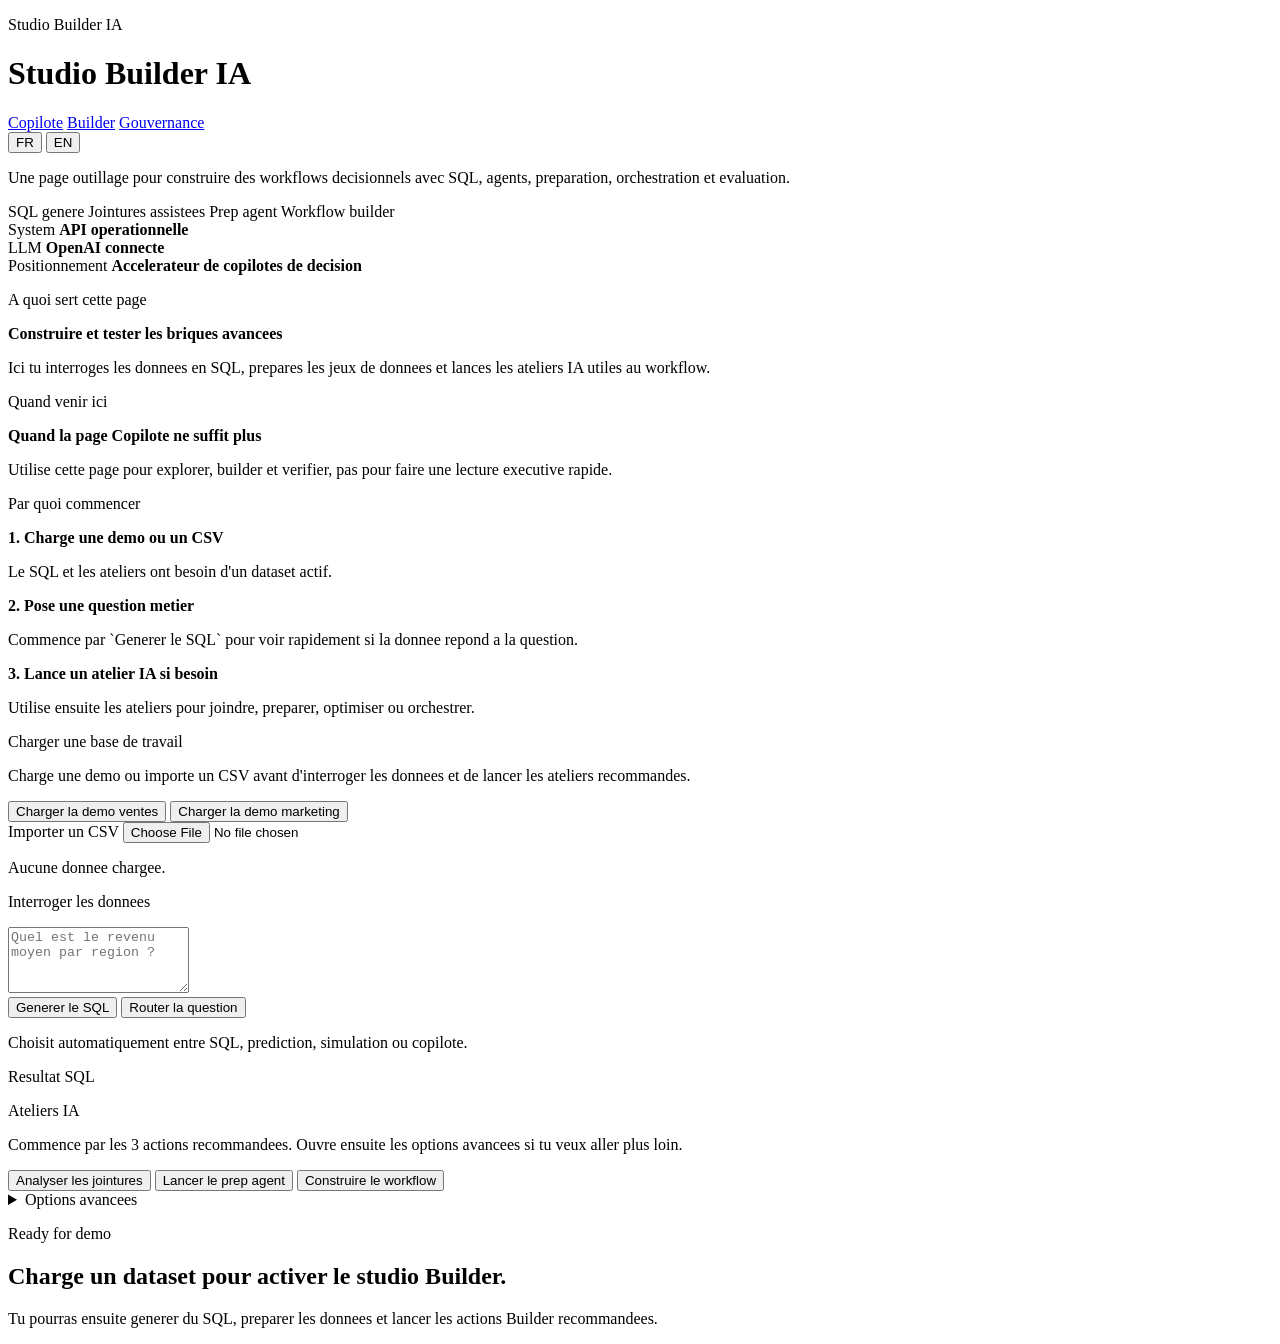
==== commit d9f9d93c: "Finalize route-specific UX clarity" ====
--- a/app/web/builder.html
+++ b/app/web/builder.html
@@ -94,8 +94,8 @@
           </div>
 
           <div id="controls-panel" class="panel-card">
-            <p class="panel-title" id="controls-title">Demarrer</p>
-            <p class="panel-copy" id="controls-copy">Charge une demo ou importe un CSV pour lancer l'investigation.</p>
+            <p class="panel-title" id="controls-title">Charger une base de travail</p>
+            <p class="panel-copy" id="controls-copy">Charge une demo ou importe un CSV avant d'interroger les donnees et de lancer les ateliers recommandes.</p>
             <div class="button-stack">
               <button id="load-sales" class="primary-btn" type="button">Charger la demo ventes</button>
               <button id="load-marketing" class="secondary-btn" type="button">Charger la demo marketing</button>
@@ -122,56 +122,44 @@
 
           <div id="builder-panel" class="panel-card">
             <p class="panel-title" id="builder-studio-title">Ateliers IA</p>
-            <p class="panel-copy" id="builder-studio-copy">Choisis un atelier avance pour preparer les donnees, optimiser un scenario ou orchestrer le copilote.</p>
-            <div class="builder-group-list">
-              <details class="details-block builder-group" open>
-                <summary>1. Preparer les donnees</summary>
-                <p class="panel-copy">Commence par comprendre comment relier, typer et structurer les donnees avant d'orchestrer un workflow plus avance.</p>
-                <div class="button-stack">
-                  <button id="run-join-assistant" class="secondary-btn" type="button">Analyser les jointures</button>
-                  <button id="run-semantic-layer" class="ghost-btn" type="button">Construire la couche semantique</button>
-                  <button id="run-prep-agent" class="ghost-btn" type="button">Lancer le prep agent</button>
-                </div>
-              </details>
-
-              <details class="details-block builder-group">
-                <summary>2. Optimiser et tester</summary>
-                <p class="panel-copy">Choisis un objectif, puis lance les briques quantitatives et experimentales adaptees.</p>
-                <div class="builder-inline-field">
-                  <label class="small-meta" for="optimizer-objective-select">Objectif d'optimisation</label>
-                  <select id="optimizer-objective-select">
-                    <option value="maximize_prediction">Maximiser la prediction</option>
-                    <option value="maximize_efficiency">Maximiser l efficience</option>
-                  </select>
-                </div>
-                <div class="button-stack">
-                  <button id="run-quant-optimizer" class="secondary-btn" type="button">Lancer l optimizer</button>
-                  <button id="run-constraint-solver" class="ghost-btn" type="button">Lancer le constraint solver</button>
-                  <button id="run-experiment-designer" class="ghost-btn" type="button">Construire les experiments</button>
-                </div>
-              </details>
-
-              <details class="details-block builder-group">
-                <summary>3. Orchestrer et gouverner</summary>
-                <p class="panel-copy">Construit un workflow orienté cas d'usage, puis complète-le avec policy, KPI, orchestration et evaluation.</p>
-                <div class="builder-inline-field">
-                  <label class="small-meta" for="workflow-goal-select">Cas d'usage cible</label>
-                  <select id="workflow-goal-select">
-                    <option value="pricing_decision">Decision tarifaire</option>
-                    <option value="diagnosis">Diagnostic</option>
-                    <option value="marketing_optimization">Optimisation marketing</option>
-                    <option value="segment_prioritization">Priorisation segment</option>
-                  </select>
-                </div>
-                <div class="button-stack">
-                  <button id="run-workflow-builder" class="primary-btn" type="button">Construire le workflow</button>
-                  <button id="run-policy-engine" class="ghost-btn" type="button">Lancer le policy engine</button>
-                  <button id="run-semantic-kpi-registry" class="ghost-btn" type="button">Construire le registre KPI</button>
-                  <button id="run-orchestration-view" class="ghost-btn" type="button">Voir l orchestration</button>
-                  <button id="run-evaluation-console" class="ghost-btn" type="button">Rafraichir l evaluation</button>
-                </div>
-              </details>
-            </div>
+            <p class="panel-copy" id="builder-studio-copy">Commence par les 3 actions recommandees. Ouvre ensuite les options avancees si tu veux aller plus loin.</p>
+            <div class="button-stack">
+              <button id="run-join-assistant" class="secondary-btn" type="button">Analyser les jointures</button>
+              <button id="run-prep-agent" class="ghost-btn" type="button">Lancer le prep agent</button>
+              <button id="run-workflow-builder" class="primary-btn" type="button">Construire le workflow</button>
+            </div>
+            <details class="details-block builder-group advanced-group">
+              <summary>Options avancees</summary>
+              <p class="panel-copy">Ouvre ce bloc pour la couche semantique, l'optimisation, les experiments et l'orchestration avancee.</p>
+              <div class="builder-inline-field">
+                <label class="small-meta" for="optimizer-objective-select">Objectif d'optimisation</label>
+                <select id="optimizer-objective-select">
+                  <option value="maximize_prediction">Maximiser la prediction</option>
+                  <option value="maximize_efficiency">Maximiser l efficience</option>
+                </select>
+              </div>
+              <div class="button-stack">
+                <button id="run-semantic-layer" class="ghost-btn" type="button">Construire la couche semantique</button>
+                <button id="run-quant-optimizer" class="ghost-btn" type="button">Lancer l optimizer</button>
+                <button id="run-constraint-solver" class="ghost-btn" type="button">Lancer le constraint solver</button>
+                <button id="run-experiment-designer" class="ghost-btn" type="button">Construire les experiments</button>
+              </div>
+              <div class="builder-inline-field">
+                <label class="small-meta" for="workflow-goal-select">Cas d'usage cible</label>
+                <select id="workflow-goal-select">
+                  <option value="pricing_decision">Decision tarifaire</option>
+                  <option value="diagnosis">Diagnostic</option>
+                  <option value="marketing_optimization">Optimisation marketing</option>
+                  <option value="segment_prioritization">Priorisation segment</option>
+                </select>
+              </div>
+              <div class="button-stack">
+                <button id="run-policy-engine" class="ghost-btn" type="button">Lancer le policy engine</button>
+                <button id="run-semantic-kpi-registry" class="ghost-btn" type="button">Construire le registre KPI</button>
+                <button id="run-orchestration-view" class="ghost-btn" type="button">Voir l orchestration</button>
+                <button id="run-evaluation-console" class="ghost-btn" type="button">Rafraichir l evaluation</button>
+              </div>
+            </details>
           </div>
 
         </aside>
@@ -179,23 +167,10 @@
         <main class="content">
           <section id="empty-state" class="panel-card empty-state">
             <p class="eyebrow" id="empty-eyebrow">Ready for demo</p>
-            <h2 id="empty-title">Charge un dataset pour afficher la synthese decisionnelle.</h2>
+            <h2 id="empty-title">Charge un dataset pour activer le studio Builder.</h2>
             <p id="empty-copy">
-              L'interface affichera ensuite les insights, le signal principal, un chart cle et le copilote.
+              Tu pourras ensuite generer du SQL, preparer les donnees et lancer les actions Builder recommandees.
             </p>
-          </section>
-
-          <section id="dashboard-tabs" class="dashboard-tabs" hidden>
-            <div id="dashboard-tab-group" class="dashboard-tab-group">
-              <button id="dashboard-tab-decision" class="ghost-btn active" type="button">Copilote de decision</button>
-              <button id="dashboard-tab-builder" class="ghost-btn" type="button">Studio Builder IA</button>
-              <button id="dashboard-tab-governance" class="ghost-btn" type="button">Gouvernance</button>
-            </div>
-            <div id="dashboard-mode-summary" class="dashboard-mode-summary">
-              <span class="small-meta" id="dashboard-mode-label">Vue active</span>
-              <strong id="dashboard-mode-title">Copilote de decision</strong>
-              <p id="dashboard-mode-copy" class="panel-copy">Vue dirigeant pour comprendre quoi faire, pourquoi, et avec quel niveau de confiance.</p>
-            </div>
           </section>
 
           <section id="content-tabs" class="content-tabs" hidden></section>
